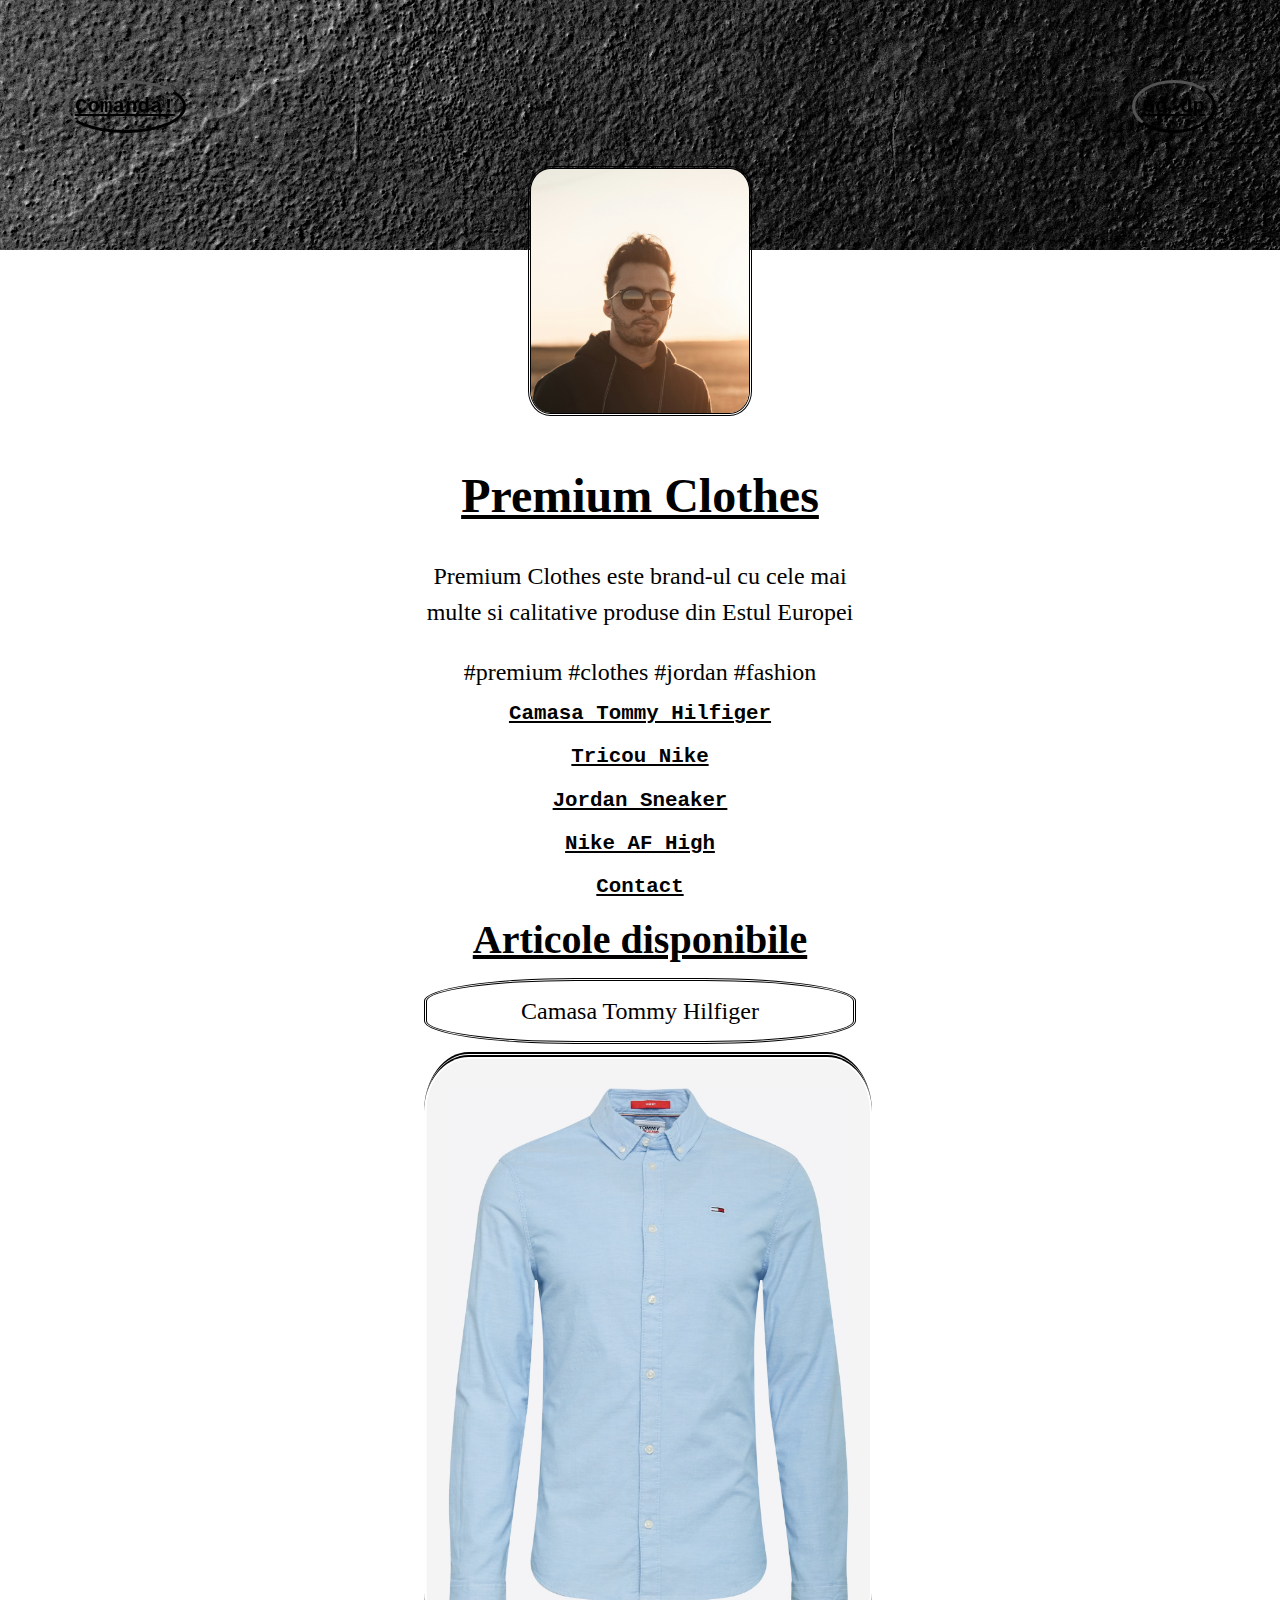
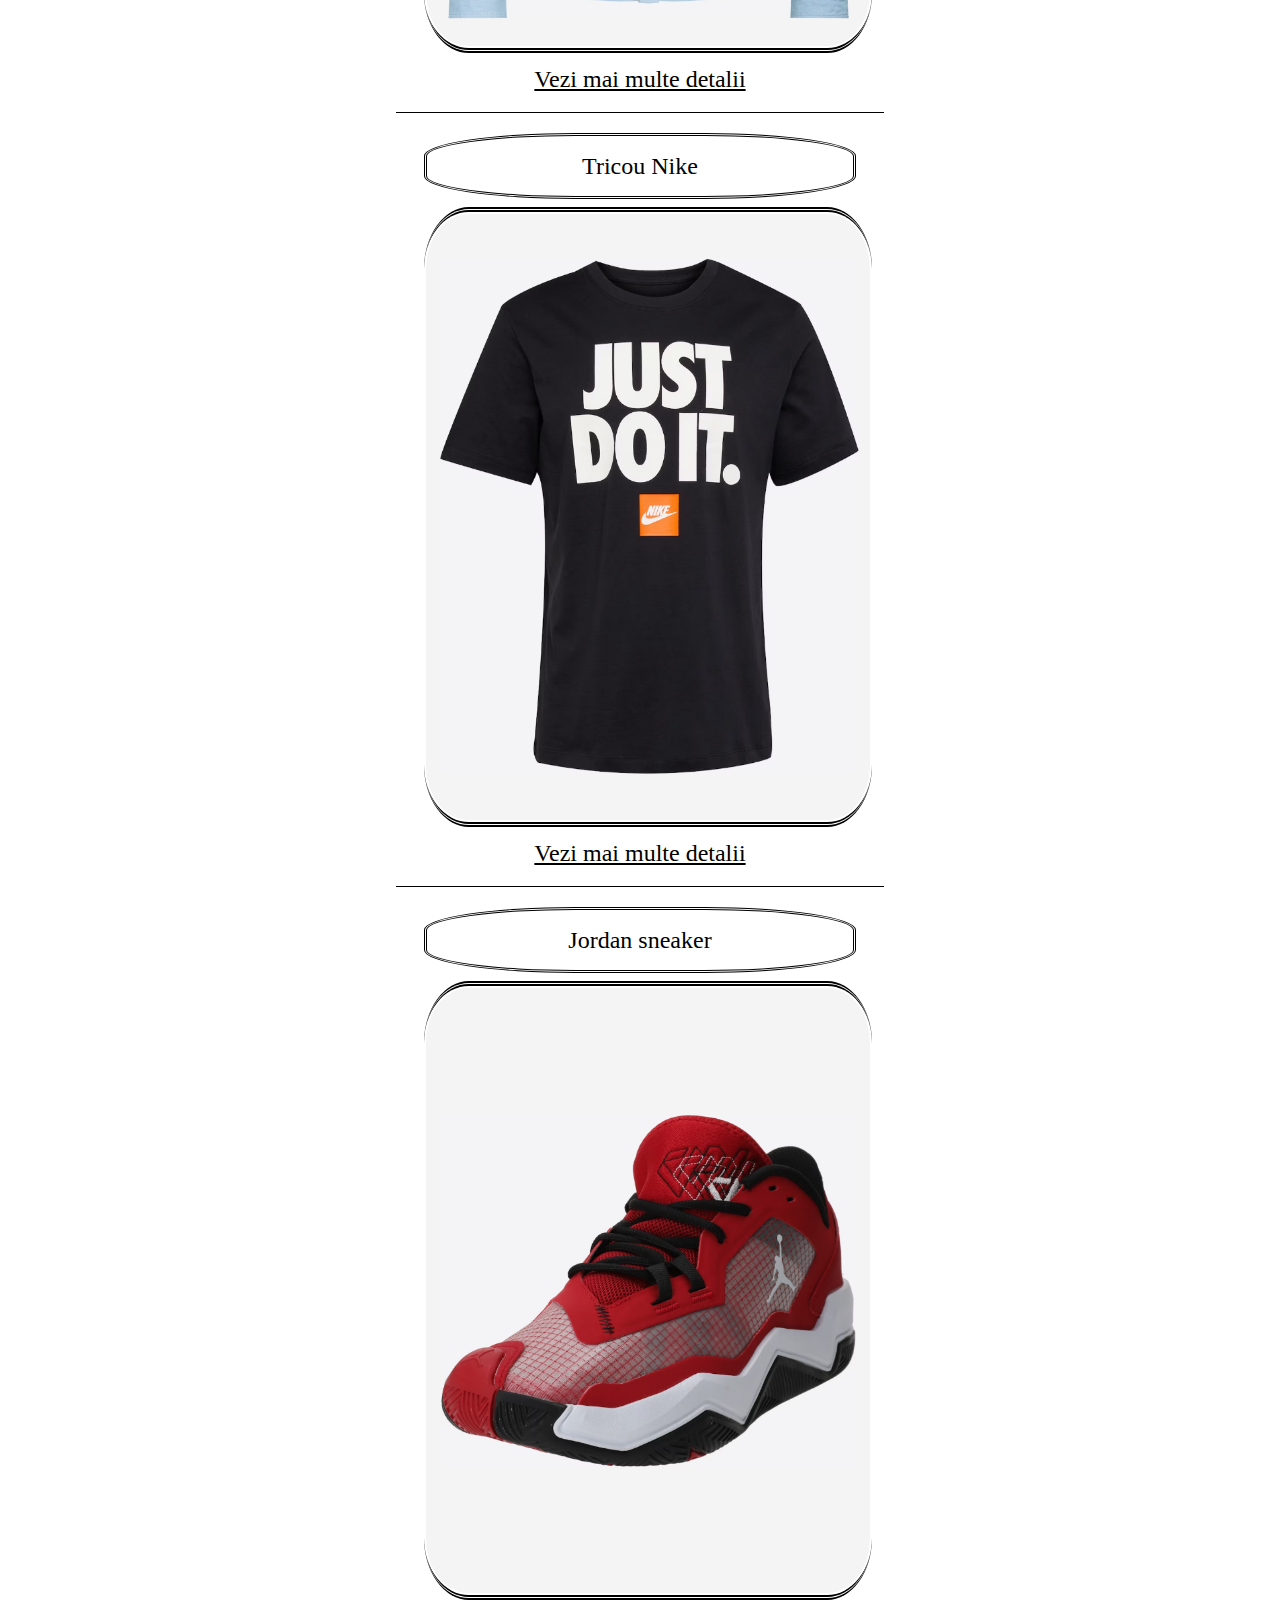
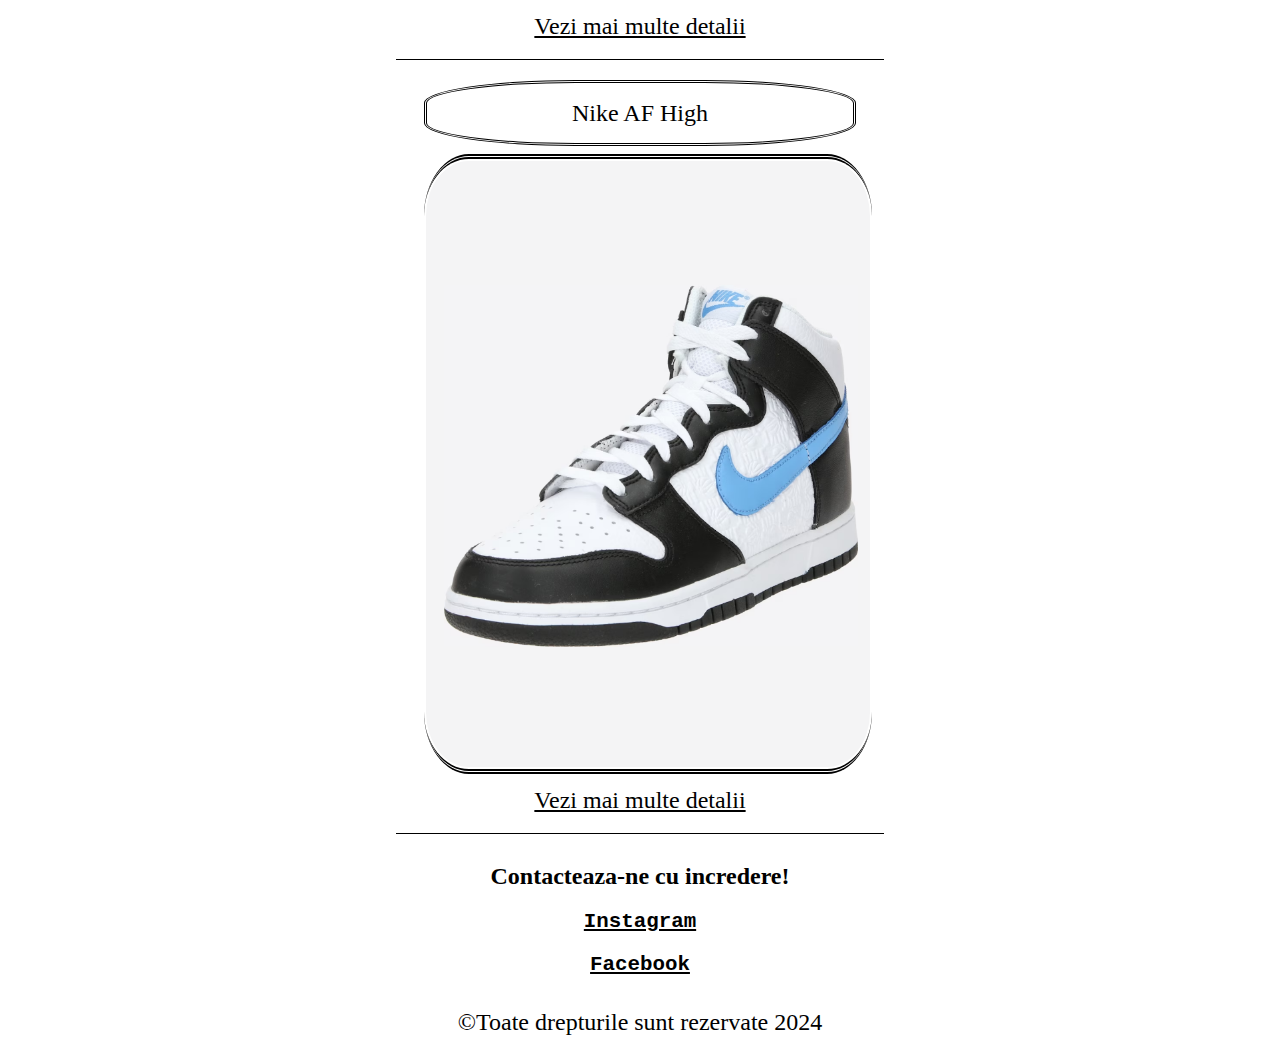
==== index.html @ baf165dd "Add files via upload" ====
<!DOCTYPE html>
<html lang="en">
  <head>
    <link rel="stylesheet" type="text/css" href="style.css" />
    <meta charset="UTF-8" />
    <meta name="viewport" content="width=device-width, initial-scale=1.0" />
    <meta
      name="keywords"
      content="cele mai mari reduceri, articole noi, nike, jordan, tricouri, sneakersi"
    />
    <meta
      name="description"
      content="Sunt Stoianovici Adrian si acesta este primul meu site!"
    />
    <meta name="author" content="Stoianovici Adrian" />
    <meta name="robots" content="index, follow" />
    <title>Premium Clothes</title>
  </head>
  <body>
    <header></header>
    <main>
      <div class="page-container">
        <!-- Start profile section -->
        <section class="profile">
          <div class="profile-image">
            <img src="/images/Selfie.jpg" alt="Imagine de profil" />
          </div>
          <div id="Buttonbar" class="profile-details">
            <h1>Premium Clothes</h1>
            <p>
              Premium Clothes este brand-ul cu cele mai multe si calitative
              produse din Estul Europei
            </p>
          </div>
          <div class="tags">
            <span>#premium</span>
            <span>#clothes</span>
            <span>#jordan</span>
            <span>#fashion</span>
          </div>
        </section>
        <!-- End profile section -->
        <!-- Start clothes section -->
        <nav class="nav-bar">
          <ul>
            <li><a href="#Camasatommy">Camasa Tommy Hilfiger</a></li>
            <li><a href="#Tricounike">Tricou Nike</a></li>
            <li><a href="#Jordansneaker">Jordan Sneaker</a></li>
            <li><a href="#Nikeafhigh">Nike AF High</a></li>
            <li><a href="#Contact">Contact</a></li>
          </ul>
        </nav>
        <div class="button-bar">
          <ul>
            <li><a href="#Buttonbar">Go Up</a></li>
          </ul>
        </div>
        <div class="buy-button">
          <ul>
            <li><a href="#Buybutton">Comanda!</a></li>
          </ul>
        </div>
        <section class="clothes">
          <h2 class="clothes-title">Articole disponibile</h2>
          <div class="clothes-container">
            <div class="articole">
              <div class="articole-details">
                <p id="Camasatommy" class="nume-articol">
                  Camasa Tommy Hilfiger
                </p>
                <img
                  src="/images/Camasa albastra 1.png"
                  alt="camasa albastra tommy Hilfiger"
                />
                <a href="camasatommy.html" class="btn-outline"
                  >Vezi mai multe detalii</a
                >
                <hr color="black" />
              </div>
            </div>
            <div class="articole">
              <div class="articole-details">
                <p id="Tricounike" class="nume-articol">Tricou Nike</p>
                <img src="/images/Tricou nike 1.png" alt="tricou negru nike" />
                <a href="triocunike.html" class="btn-outline"
                  >Vezi mai multe detalii</a
                >
                <hr color="black" />
              </div>
            </div>
            <div class="articole">
              <div class="articole-details">
                <p id="Jordansneaker" class="nume-articol">Jordan sneaker</p>
                <img src="/images/Jordan 1.png" alt="sneakersi jordan" />
                <a href="jordansneaker.html" class="btn-outline"
                  >Vezi mai multe detalii</a
                >
                <hr color="black" />
              </div>
            </div>
            <div class="articole">
              <div class="articole-details">
                <p id="Nikeafhigh" class="nume-articol">Nike AF High</p>
                <img src="/images/Adidas nike 1.png" alt="Nike AF High" />
                <a href="nikeafhigh.html" class="btn-outline"
                  >Vezi mai multe detalii</a
                >
                <hr color="black" />
              </div>
            </div>
          </div>
        </section>
        <!-- End clothes container -->
        <!-- Start contact container -->
        <section id="Contact" class="contact">
          <h2 class="contact-title">Contacteaza-ne cu incredere!</h2>
          <ul>
            <li>
              <a href="https://www.instagram.com/sto.adrian01/" target="_blank"
                >Instagram</a
              >
            </li>
            <li>
              <a
                href="https://www.facebook.com/adrian.stoianovici.90?locale=ro_RO"
                target="_blank"
                >Facebook</a
              >
            </li>
          </ul>
        </section>
        <!-- End contact section -->
      </div>
    </main>
    <footer>&copy;Toate drepturile sunt rezervate 2024</footer>
  </body>
</html>
---- style.css ----
* {
  margin: 0;
  padding: 0;
  box-sizing: border-box;
}

body {
  font-size: sans-serif;
  line-height: 1.5;
  background: white(72, 71, 71);
}

.page-container {
  width: 480px;
  max-width: 100%;
  padding: 16px;
  margin: 0 auto;
}

.section {
  margin-bottom: 32px;
}

/* Header styles */
header {
  background-image: url(/images/background.jpg);
  height: 250px;
  background-position: center center;
  background-size: cover;
}

/* Profile styles */
.profile-image img {
  margin-left: auto;
  margin-right: auto;
  width: 50%;
  display: block;
  margin-top: -100px;
  border-radius: 10%;
  border-style: double;
  border-color: #000000;
}

.profile-details {
  text-align: center;
  font-family: papyrus;
  font-size: 1.5rem;
  margin: 24px 0;
  color: rgb(0, 0, 0);
}

.profile-details h1 {
  text-align: center;
  text-decoration: underline;
  font-family: papyrus;
  font-size: 3rem;
  margin: 6px;
  padding: 20px;
  color: black;
}

.tags {
  text-align: center;
  font-family: papyrus;
  font-size: 1.5rem;
  color: rgb(0, 0, 0);
}

.clothes-title {
  font-size: 2.5rem;
  text-align: center;
  text-decoration: underline;
  color: black;
  font-family: papyrus;
}

.articole-details {
  text-align: center;
  font-size: 1.5rem;
  color: #000000;
  top: 0;
  right: 0;
  bottom: 0;
  left: 0;
}
.nume-articol {
  border-style: double;
  border-radius: 35%;
  margin: 8px;
  padding: 12px;
  font-family: papyrus;
  text-align: center;
  font-size: 1.5 rem;
}

hr {
  margin: 15px -20px 20px;
  border: 0;
  border-top: 1px solid black;
}

.articole-details .btn-outline {
  text-align: center;
  color: black;
  border-radius: 5%;
  margin: 8px;
}

.articole-details .btn-outline:hover {
  background-color: black;
  color: grey;
  border-right-style: double;
  border-left-style: double;
  border-bottom-style: double;
  border-color: grey;
  border-radius: 5px;
}

.articole-details img {
  padding: 2px;
  margin: 8px;
  border-width: 5px;
  border-radius: 10%;
  max-width: 100%;
  border-bottom-style: double;
  border-top-style: double;
  border-color: black;
  display: block;
}

.contact-title {
  text-align: center;
  color: #000000;
  margin: 4px;
  padding: 4px;
}

li {
  text-align: center;
  list-style: none;
  font-size: 1.3rem;
  font-family: courier;
  font-weight: bold;
  padding: 4px;
  margin: 4px;
}

footer {
  text-align: center;
  font-size: 1.5rem;
  color: black;
}

.nav-bar {
  position: static;
}
.button-bar {
  position: fixed;
  top: 80px;
  right: 5%;
  text-align: center;
  border-style: outset;
  border-color: black;
  border-radius: 50%;
}

a {
  color: #000000;
}

.buy-button {
  position: fixed;
  top: 80px;
  left: 5%;
  text-align: center;
  border-style: outset;
  border-color: black;
  border-radius: 50%;
}
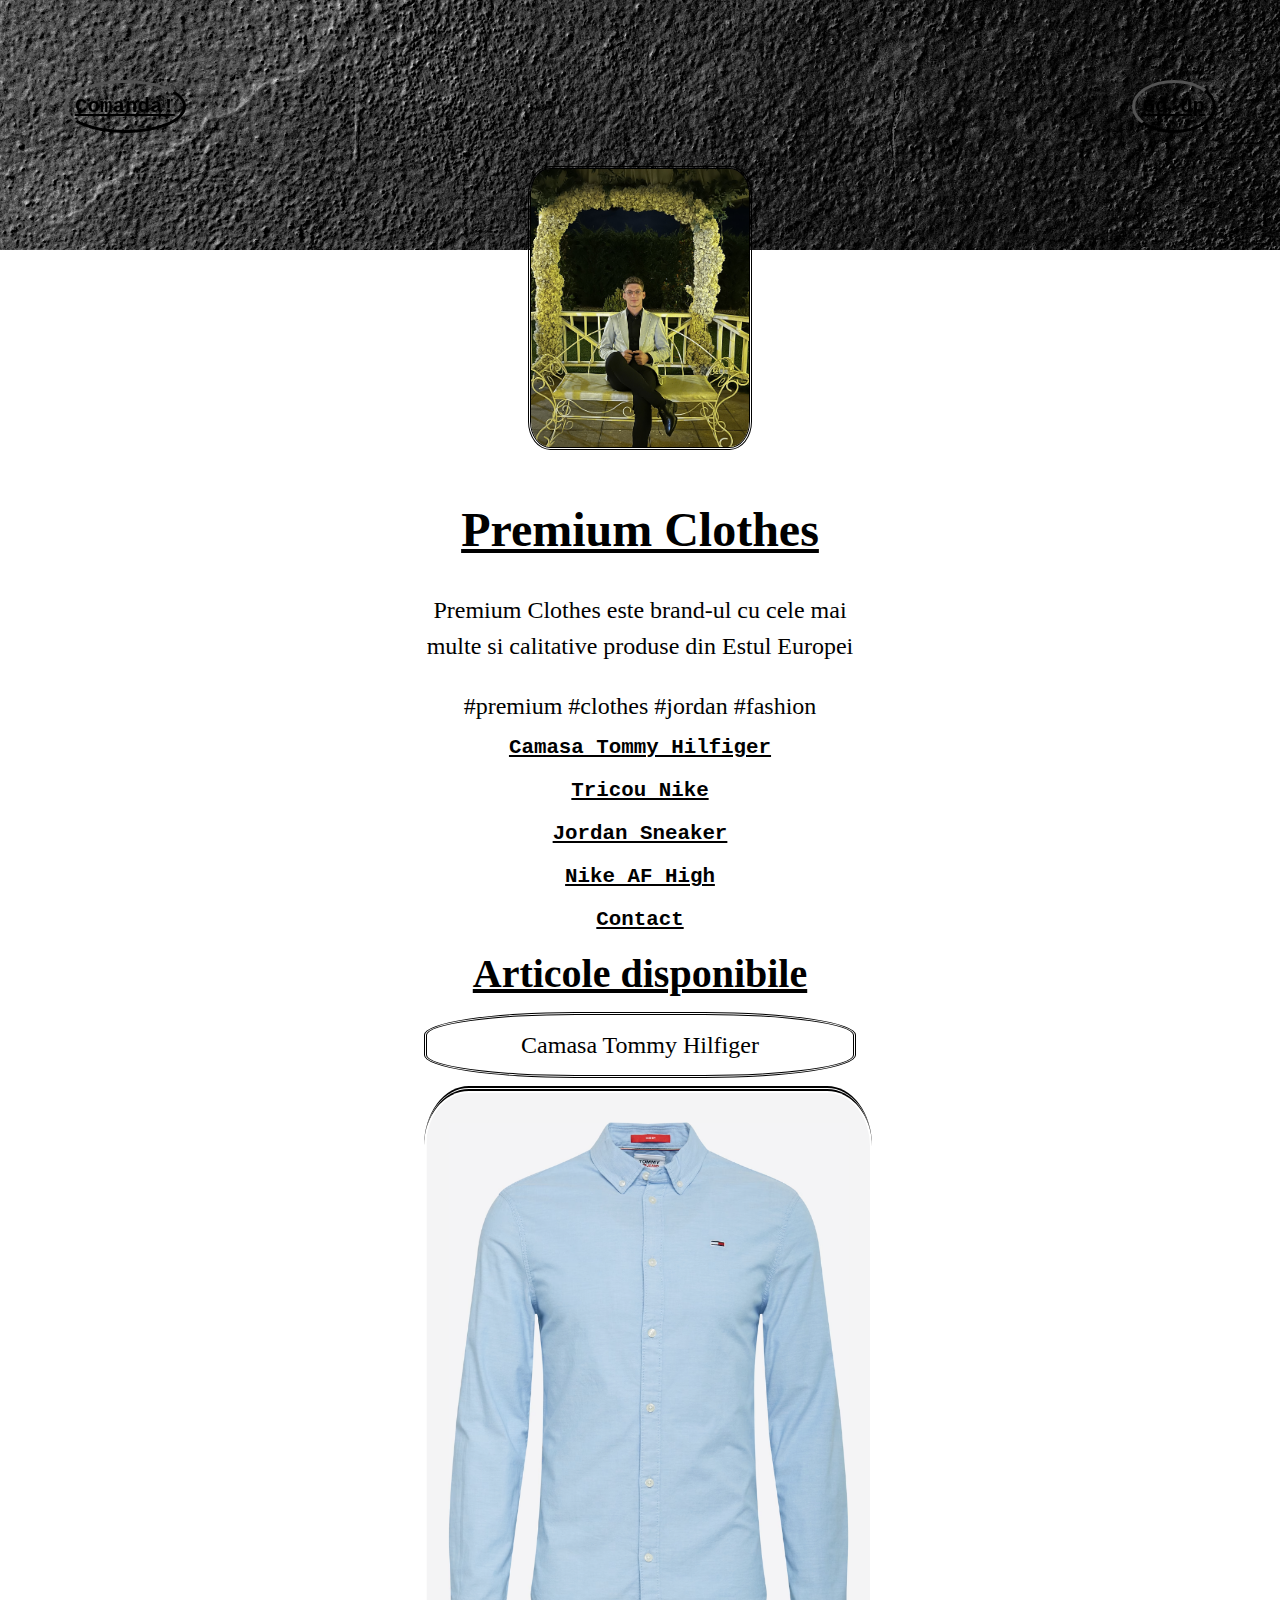
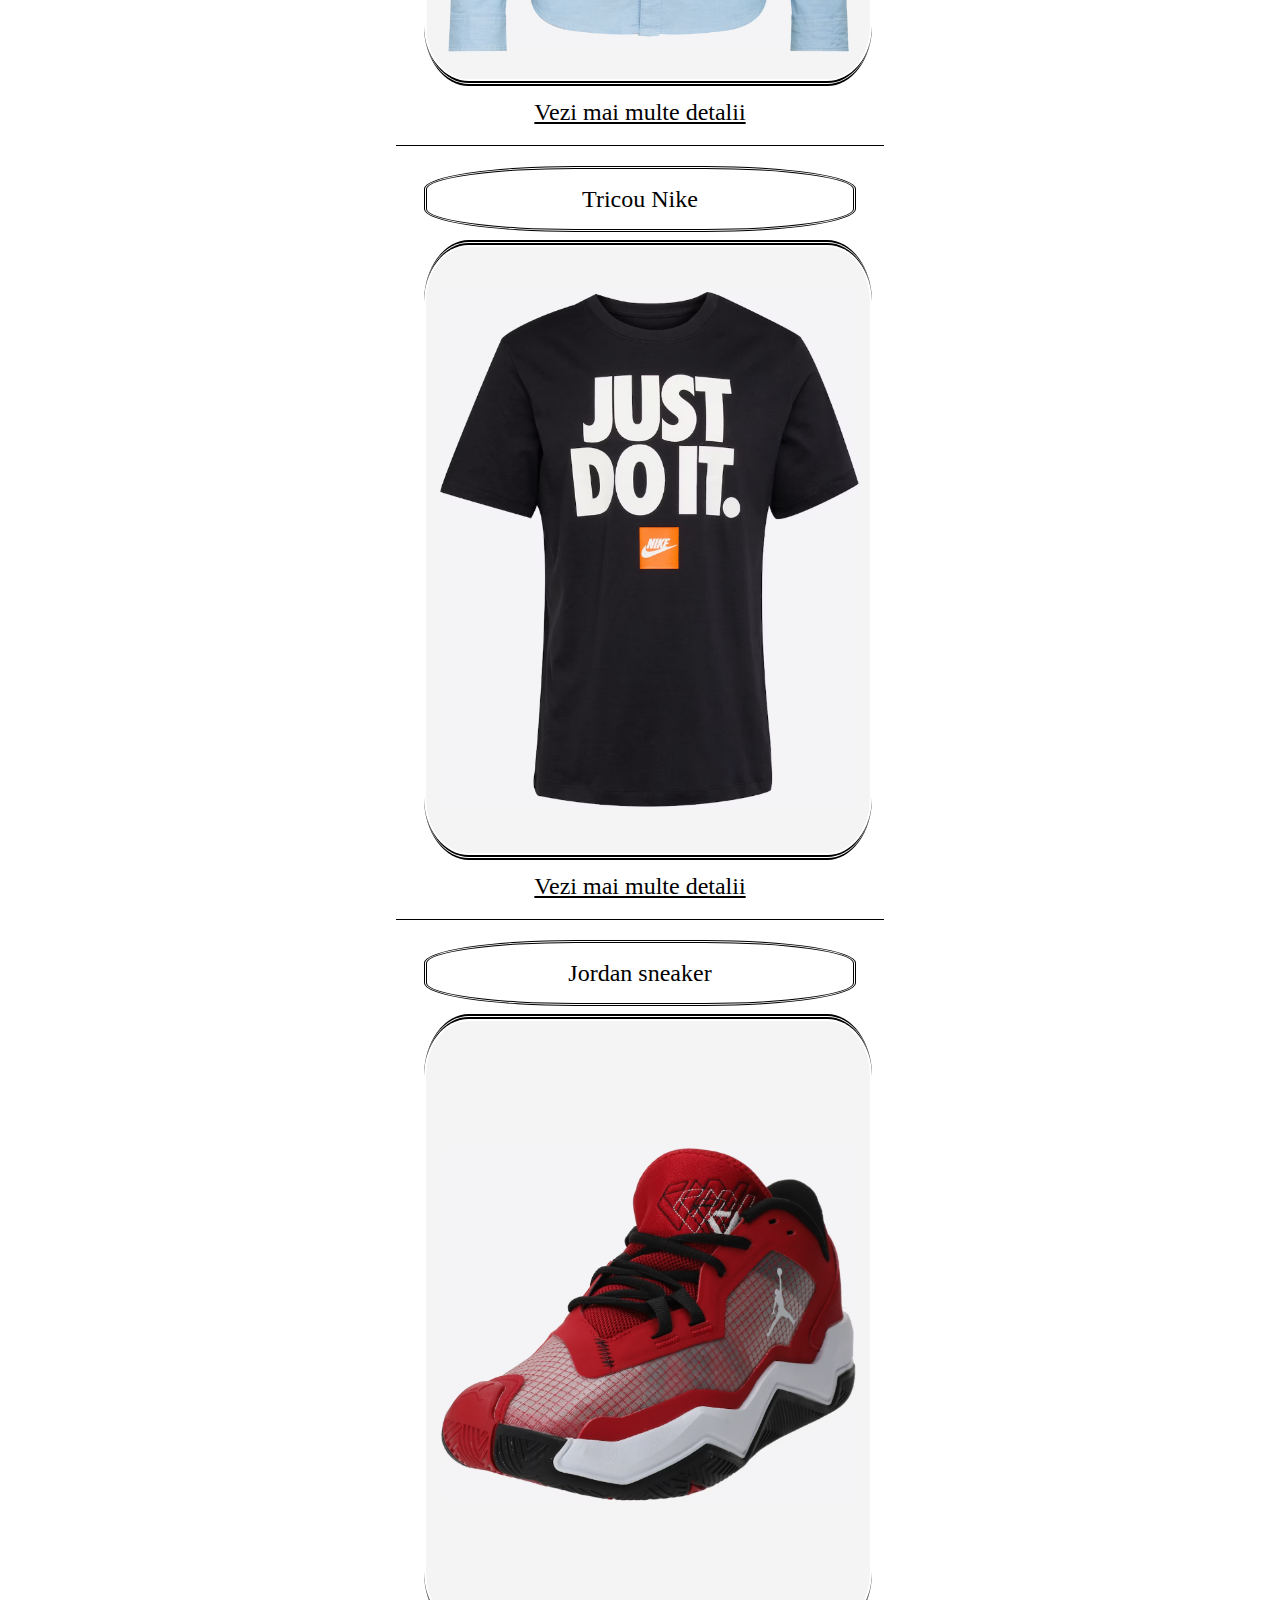
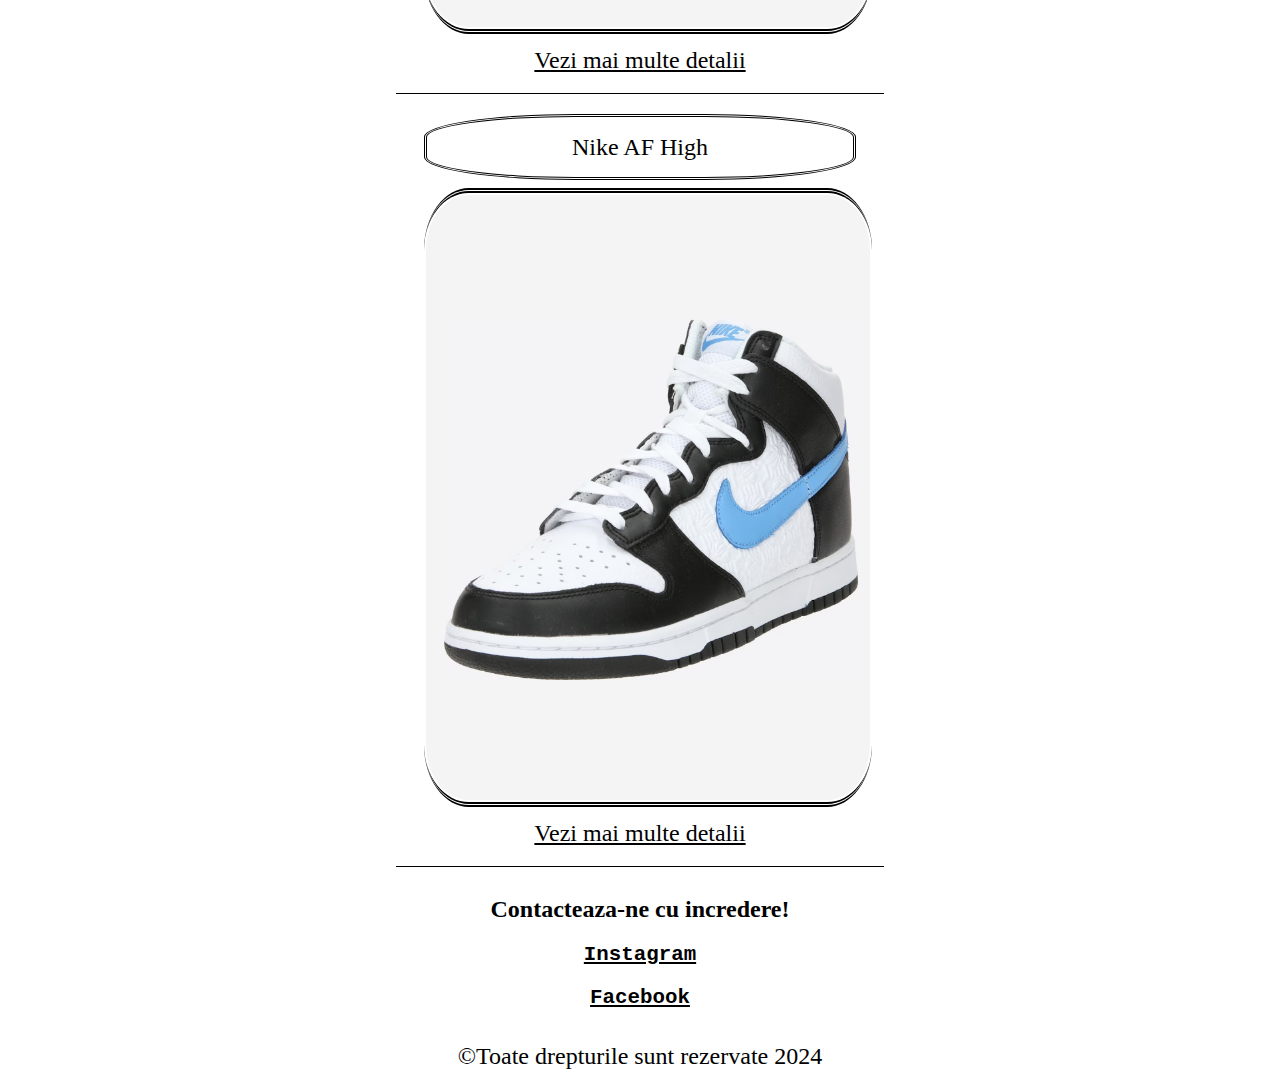
==== commit f57242a0: "Update index.html" ====
--- a/index.html
+++ b/index.html
@@ -23,7 +23,7 @@
         <!-- Start profile section -->
         <section class="profile">
           <div class="profile-image">
-            <img src="/images/Selfie.jpg" alt="Imagine de profil" />
+            <img src="/images/2Poozadeprofil.jpeg" alt="Imagine de profil" />
           </div>
           <div id="Buttonbar" class="profile-details">
             <h1>Premium Clothes</h1>
